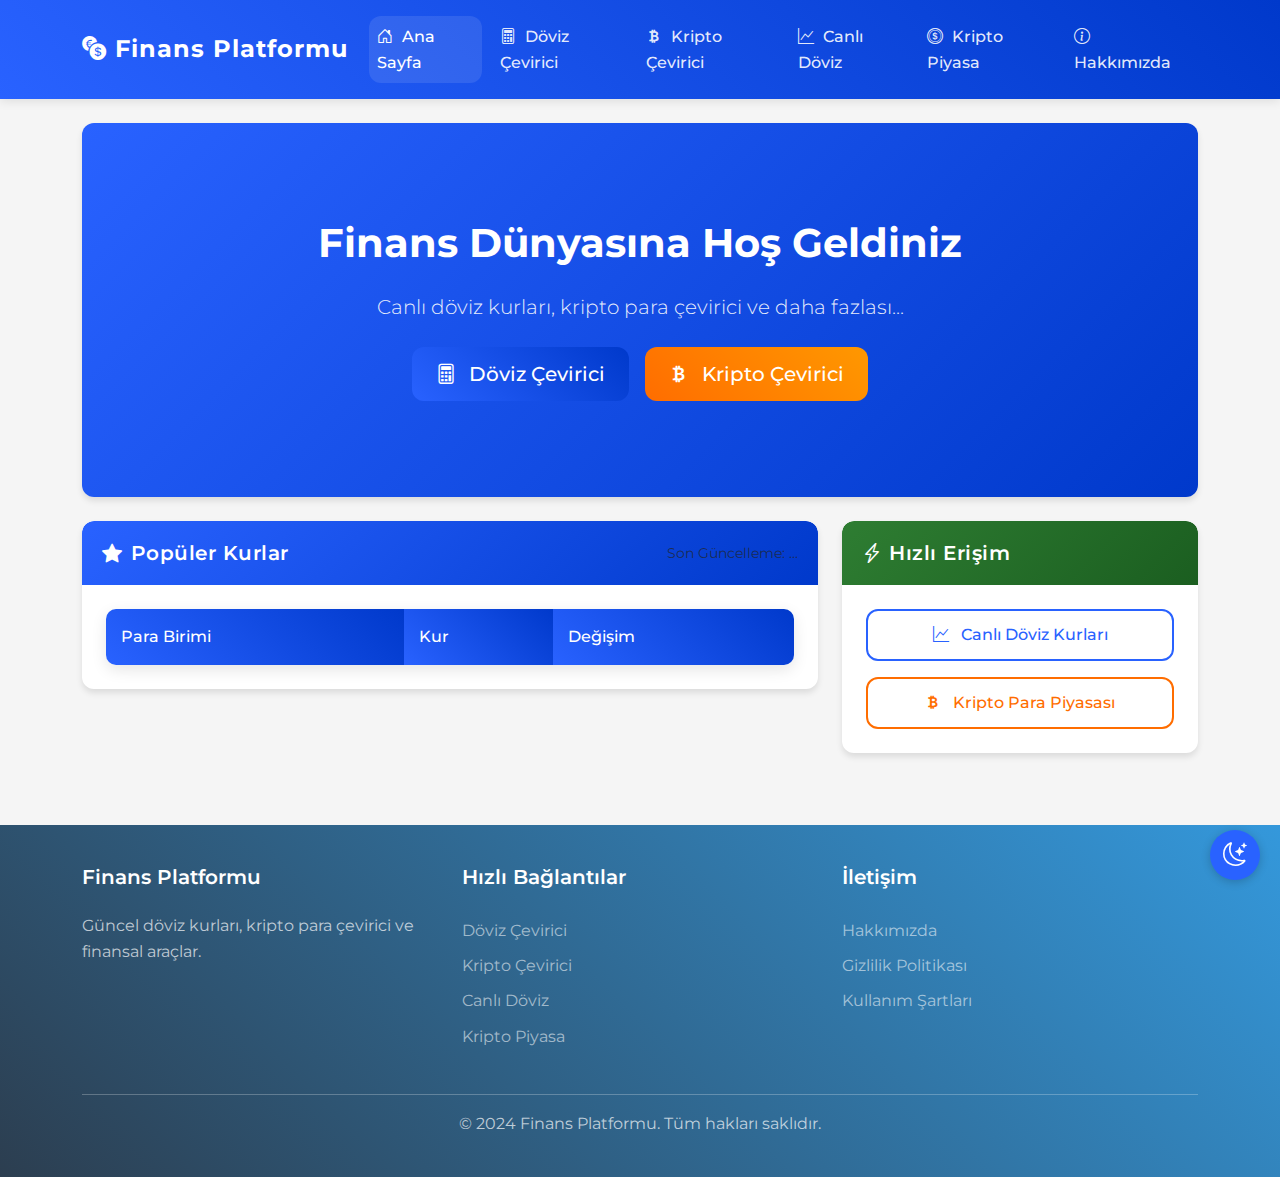
==== index.html @ dc2d89af "Backup: Current stable version before new features" ====
<!DOCTYPE html>
<html lang="tr">
<head>
    <meta charset="UTF-8">
    <meta name="viewport" content="width=device-width, initial-scale=1.0">
    <meta name="description" content="Finans Platformu - Canlı döviz kurları, kripto para çevirici, döviz çevirici ve güncel finans bilgileri">
    <meta name="keywords" content="döviz kurları, kripto para, döviz çevirici, kripto çevirici, canlı kur, finans">
    <meta name="author" content="Finans Platformu">
    <meta name="robots" content="index, follow">
    <meta property="og:title" content="Finans Platformu - Döviz ve Kripto Para Platformu">
    <meta property="og:description" content="Canlı döviz kurları, kripto para çevirici, döviz çevirici ve güncel finans bilgileri">
    <meta property="og:image" content="money.jpg">
    <meta property="og:url" content="https://harikafinans.com">
    <title>Finans Platformu - Döviz ve Kripto Para Platformu</title>
    <link href="https://fonts.googleapis.com/css2?family=Montserrat:wght@300;400;500;600;700&display=swap" rel="stylesheet">
    <link href="https://cdn.jsdelivr.net/npm/bootstrap@5.3.0/dist/css/bootstrap.min.css" rel="stylesheet">
    <link rel="stylesheet" href="https://cdn.jsdelivr.net/npm/bootstrap-icons@1.7.2/font/bootstrap-icons.css">
    <link rel="stylesheet" href="style.css">
    <link rel="icon" type="image/x-icon" href="favicon.ico">
</head>
<body>
    <!-- Navbar -->
    <nav class="navbar navbar-expand-lg navbar-dark">
        <div class="container">
            <a class="navbar-brand" href="index.html">
                <i class="bi bi-currency-exchange"></i> Finans Platformu
            </a>
            <button class="navbar-toggler" type="button" data-bs-toggle="collapse" data-bs-target="#navbarNav">
                <span class="navbar-toggler-icon"></span>
            </button>
            <div class="collapse navbar-collapse" id="navbarNav">
                <ul class="navbar-nav ms-auto">
                    <li class="nav-item">
                        <a class="nav-link active" href="index.html">
                            <i class="bi bi-house-door"></i> Ana Sayfa
                        </a>
                    </li>
                    <li class="nav-item">
                        <a class="nav-link" href="pages/doviz-cevirici.html">
                            <i class="bi bi-calculator"></i> Döviz Çevirici
                        </a>
                    </li>
                    <li class="nav-item">
                        <a class="nav-link" href="pages/kripto-cevirici.html">
                            <i class="bi bi-currency-bitcoin"></i> Kripto Çevirici
                        </a>
                    </li>
                    <li class="nav-item">
                        <a class="nav-link" href="pages/canli-doviz.html">
                            <i class="bi bi-graph-up"></i> Canlı Döviz
                        </a>
                    </li>
                    <li class="nav-item">
                        <a class="nav-link" href="pages/kripto-piyasa.html">
                            <i class="bi bi-coin"></i> Kripto Piyasa
                        </a>
                    </li>
                    <li class="nav-item">
                        <a class="nav-link" href="pages/hakkimizda.html">
                            <i class="bi bi-info-circle"></i> Hakkımızda
                        </a>
                    </li>
                </ul>
            </div>
        </div>
    </nav>

    <!-- Ana İçerik -->
    <div class="container mt-4">
        <!-- Hoşgeldiniz Kartı -->
        <div class="welcome-card card mb-4">
            <div class="card-body text-center py-5">
                <h1 class="display-4 mb-4">Finans Dünyasına Hoş Geldiniz</h1>
                <p class="lead mb-4">Canlı döviz kurları, kripto para çevirici ve daha fazlası...</p>
                <div class="d-flex justify-content-center gap-3">
                    <a href="pages/doviz-cevirici.html" class="btn btn-primary btn-lg">
                        <i class="bi bi-calculator"></i> Döviz Çevirici
                    </a>
                    <a href="pages/kripto-cevirici.html" class="btn btn-warning btn-lg">
                        <i class="bi bi-currency-bitcoin"></i> Kripto Çevirici
                    </a>
                </div>
            </div>
        </div>

        <div class="row">
            <!-- Popüler Kurlar -->
            <div class="col-lg-8">
                <div class="card mb-4">
                    <div class="card-header d-flex justify-content-between align-items-center">
                        <h5 class="mb-0"><i class="bi bi-star-fill me-2"></i>Popüler Kurlar</h5>
                        <small id="lastUpdate" class="text-muted">Son Güncelleme: ...</small>
                    </div>
                    <div class="card-body">
                        <div class="table-responsive">
                            <table class="table table-hover">
                                <thead>
                                    <tr>
                                        <th>Para Birimi</th>
                                        <th>Kur</th>
                                        <th>Değişim</th>
                                    </tr>
                                </thead>
                                <tbody id="popularRatesTable">
                                    <!-- Burası JavaScript ile doldurulacak -->
                                </tbody>
                            </table>
                        </div>
                    </div>
                </div>
            </div>

            <!-- Hızlı Erişim -->
            <div class="col-lg-4">
                <div class="quick-access">
                    <div class="card mb-4">
                        <div class="card-header bg-success text-white">
                            <h5 class="card-title mb-0">
                                <i class="bi bi-lightning-charge"></i> Hızlı Erişim
                            </h5>
                        </div>
                        <div class="card-body">
                            <div class="d-grid gap-3">
                                <a href="pages/canli-doviz.html" class="btn btn-outline-primary">
                                    <i class="bi bi-graph-up"></i> Canlı Döviz Kurları
                                </a>
                                <a href="pages/kripto-piyasa.html" class="btn btn-outline-warning">
                                    <i class="bi bi-currency-bitcoin"></i> Kripto Para Piyasası
                                </a>
                            </div>
                        </div>
                    </div>
                </div>
            </div>
        </div>
    </div>

    <!-- Footer -->
    <footer class="mt-5">
        <div class="container">
            <div class="row">
                <div class="col-md-4">
                    <h5>Finans Platformu</h5>
                    <p>Güncel döviz kurları, kripto para çevirici ve finansal araçlar.</p>
                </div>
                <div class="col-md-4">
                    <h5>Hızlı Bağlantılar</h5>
                    <ul class="list-unstyled">
                        <li><a href="pages/doviz-cevirici.html">Döviz Çevirici</a></li>
                        <li><a href="pages/kripto-cevirici.html">Kripto Çevirici</a></li>
                        <li><a href="pages/canli-doviz.html">Canlı Döviz</a></li>
                        <li><a href="pages/kripto-piyasa.html">Kripto Piyasa</a></li>
                    </ul>
                </div>
                <div class="col-md-4">
                    <h5>İletişim</h5>
                    <ul class="list-unstyled">
                        <li><a href="pages/hakkimizda.html">Hakkımızda</a></li>
                        <li><a href="#">Gizlilik Politikası</a></li>
                        <li><a href="#">Kullanım Şartları</a></li>
                    </ul>
                </div>
            </div>
            <hr class="mt-4">
            <div class="text-center">
                <p class="mb-0">&copy; 2024 Finans Platformu. Tüm hakları saklıdır.</p>
            </div>
        </div>
    </footer>

    <!-- Tema Değiştirme Butonu -->
    <button class="theme-toggle" id="themeToggle">
        <i class="bi bi-moon-stars"></i>
    </button>

    <script src="https://cdn.jsdelivr.net/npm/bootstrap@5.3.0/dist/js/bootstrap.bundle.min.js"></script>
    <script src="script.js"></script>
</body>
</html>
---- style.css ----
/* Genel Stiller */
:root {
    /* Light Theme Variables */
    --primary-color: #2962ff;
    --secondary-color: #0039cb;
    --success-color: #2e7d32;
    --warning-color: #ff6d00;
    --danger-color: #d32f2f;
    --background-color: #f5f5f5;
    --card-background: #ffffff;
    --text-primary: #212121;
    --text-secondary: #757575;
    --border-color: #eee;
    --border-radius: 12px;
    --box-shadow: 0 4px 6px rgba(0, 0, 0, 0.1);
    --transition: all 0.3s ease;
}

/* Dark Theme Variables */
[data-theme="dark"] {
    --primary-color: #64b5f6;
    --secondary-color: #42a5f5;
    --success-color: #81c784;
    --warning-color: #ffb74d;
    --danger-color: #e57373;
    --background-color: #121212;
    --card-background: #1e1e1e;
    --text-primary: #ffffff;
    --text-secondary: #b0b0b0;
    --border-color: #333;
    --box-shadow: 0 4px 6px rgba(0, 0, 0, 0.3);
}

/* Dark Theme Specific Styles */
[data-theme="dark"] body {
    background: var(--background-color);
    color: var(--text-primary);
}

[data-theme="dark"] .card {
    background: var(--card-background);
    border: 1px solid var(--border-color);
}

[data-theme="dark"] .card-header {
    background: linear-gradient(135deg, var(--primary-color), var(--secondary-color));
    color: white;
    border-bottom: none;
}

[data-theme="dark"] .table {
    color: var(--text-primary);
}

[data-theme="dark"] .table th {
    background: linear-gradient(45deg, var(--primary-color), var(--secondary-color));
    color: white;
    border: none;
    padding: 15px;
    font-weight: 500;
}

[data-theme="dark"] .table td {
    border-color: var(--border-color);
    color: var(--text-primary);
    background: var(--card-background);
}

[data-theme="dark"] .table tbody tr:hover {
    background-color: rgba(255, 255, 255, 0.05);
}

[data-theme="dark"] .table tbody tr:hover td {
    background-color: rgba(255, 255, 255, 0.05);
}

[data-theme="dark"] .table .text-success {
    color: #81c784 !important;
}

[data-theme="dark"] .table .text-danger {
    color: #e57373 !important;
}

[data-theme="dark"] .table .text-muted {
    color: var(--text-secondary) !important;
}

[data-theme="dark"] .table small {
    color: var(--text-secondary);
}

[data-theme="dark"] .table strong {
    color: var(--text-primary);
}

[data-theme="dark"] .table img {
    filter: brightness(1.2);
}

[data-theme="dark"] .form-control {
    background-color: var(--card-background);
    border-color: var(--border-color);
    color: var(--text-primary);
}

[data-theme="dark"] .form-control:focus {
    background-color: var(--card-background);
    border-color: var(--primary-color);
    color: var(--text-primary);
}

[data-theme="dark"] .form-select {
    background-color: var(--card-background);
    border-color: var(--border-color);
    color: var(--text-primary);
}

[data-theme="dark"] .form-select:focus {
    background-color: var(--card-background);
    border-color: var(--primary-color);
    color: var(--text-primary);
}

[data-theme="dark"] .form-floating > label {
    color: var(--text-secondary);
}

[data-theme="dark"] .alert {
    background: var(--card-background);
    border: 1px solid var(--border-color);
}

[data-theme="dark"] .alert-success {
    background: linear-gradient(45deg, #1b5e20, #2e7d32);
    color: white;
}

[data-theme="dark"] .alert-warning {
    background: linear-gradient(45deg, #e65100, #ff6d00);
    color: white;
}

[data-theme="dark"] .alert-danger {
    background: linear-gradient(45deg, #b71c1c, #d32f2f);
    color: white;
}

[data-theme="dark"] .tradingview-widget-container {
    background: var(--card-background);
}

[data-theme="dark"] .list-group-item {
    background: var(--card-background);
    border-color: var(--border-color);
    color: var(--text-primary);
}

[data-theme="dark"] .dropdown-menu {
    background: var(--card-background);
    border-color: var(--border-color);
}

[data-theme="dark"] .dropdown-item {
    color: var(--text-primary);
}

[data-theme="dark"] .dropdown-item:hover {
    background: rgba(255, 255, 255, 0.1);
    color: var(--text-primary);
}

[data-theme="dark"] .modal-content {
    background: var(--card-background);
    border-color: var(--border-color);
    color: var(--text-primary);
}

[data-theme="dark"] .modal-header {
    border-bottom-color: var(--border-color);
}

[data-theme="dark"] .modal-footer {
    border-top-color: var(--border-color);
}

[data-theme="dark"] .text-muted {
    color: var(--text-secondary) !important;
}

[data-theme="dark"] .small {
    color: var(--text-secondary);
}

[data-theme="dark"] .lead {
    color: var(--text-primary);
}

[data-theme="dark"] .display-4 {
    color: var(--text-primary);
}

[data-theme="dark"] .welcome-card {
    background: linear-gradient(135deg, var(--card-background), var(--background-color));
}

[data-theme="dark"] .quick-access .card {
    background: linear-gradient(135deg, var(--card-background), var(--background-color));
}

[data-theme="dark"] .market-summary .card {
    background: linear-gradient(135deg, var(--card-background), var(--background-color));
}

[data-theme="dark"] .summary-item {
    background: rgba(255, 255, 255, 0.05);
}

[data-theme="dark"] .summary-item:hover {
    background: rgba(255, 255, 255, 0.1);
}

[data-theme="dark"] .summary-content h6 {
    color: var(--text-secondary);
}

[data-theme="dark"] .summary-content p {
    color: var(--text-primary);
}

[data-theme="dark"] .theme-toggle {
    background: var(--primary-color);
    color: white;
    box-shadow: 0 2px 10px rgba(0,0,0,0.3);
}

[data-theme="dark"] .theme-toggle:hover {
    background: var(--secondary-color);
    box-shadow: 0 4px 15px rgba(0,0,0,0.4);
}

/* Theme Toggle Button */
.theme-toggle {
    position: fixed;
    bottom: 20px;
    right: 20px;
    width: 50px;
    height: 50px;
    border-radius: 50%;
    background: var(--primary-color);
    color: white;
    border: none;
    cursor: pointer;
    display: flex;
    align-items: center;
    justify-content: center;
    box-shadow: 0 2px 10px rgba(0,0,0,0.2);
    z-index: 1000;
    transition: all 0.3s ease;
}

.theme-toggle:hover {
    transform: scale(1.1);
    box-shadow: 0 4px 15px rgba(0,0,0,0.3);
}

.theme-toggle i {
    font-size: 1.5rem;
}

body {
    font-family: 'Montserrat', sans-serif;
    background: var(--background-color);
    color: var(--text-primary);
    line-height: 1.6;
    min-height: 100vh;
    display: flex;
    flex-direction: column;
}

/* Navbar Stilleri */
.navbar {
    background: linear-gradient(45deg, var(--primary-color), var(--secondary-color));
    padding: 1rem 0;
    box-shadow: 0 2px 10px rgba(0,0,0,0.1);
    font-family: 'Montserrat', sans-serif;
}

.navbar-brand {
    font-size: 1.5rem;
    font-weight: 700;
    color: white !important;
    letter-spacing: 1px;
    font-family: 'Montserrat', sans-serif;
}

.nav-link {
    color: rgba(255, 255, 255, 0.9) !important;
    font-weight: 500;
    padding: 8px 15px;
    margin: 0 5px;
    position: relative;
    transition: var(--transition);
    font-family: 'Montserrat', sans-serif;
}

.nav-link::after {
    content: '';
    position: absolute;
    bottom: 0;
    left: 50%;
    width: 0;
    height: 2px;
    background: white;
    transition: all 0.3s ease;
    transform: translateX(-50%);
}

.nav-link:hover::after {
    width: 100%;
}

.nav-link.active {
    color: white !important;
    background: rgba(255, 255, 255, 0.1);
    border-radius: var(--border-radius);
}

.nav-link i {
    margin-right: 5px;
}

/* Kart Stilleri */
.card {
    background: var(--card-background);
    border: none;
    border-radius: var(--border-radius);
    box-shadow: var(--box-shadow);
    transition: all 0.3s ease;
    margin-bottom: 2rem;
    animation: fadeIn 0.5s ease-out;
    font-family: 'Montserrat', sans-serif;
    overflow: hidden;
}

.card:hover {
    transform: translateY(-5px);
    box-shadow: 0 8px 15px rgba(0,0,0,0.1);
}

.card-header {
    background: linear-gradient(135deg, var(--primary-color), var(--secondary-color));
    color: white;
    border-radius: var(--border-radius) var(--border-radius) 0 0 !important;
    padding: 1.25rem;
    border-bottom: none;
    font-family: 'Montserrat', sans-serif;
}

.card-header h5 {
    font-weight: 600;
    letter-spacing: 0.5px;
    font-family: 'Montserrat', sans-serif;
}

.card-header.bg-success {
    background: linear-gradient(135deg, #2e7d32, #1b5e20) !important;
}

.card-header.bg-info {
    background: linear-gradient(135deg, #0288d1, #01579b) !important;
}

.card-body {
    padding: 1.5rem;
}

/* Tablo Stilleri */
.table {
    margin-bottom: 0;
    animation: slideIn 0.5s ease-out;
    font-family: 'Montserrat', sans-serif;
}

.table-responsive {
    max-height: 600px;
    overflow-y: auto;
    border-radius: 10px;
    box-shadow: 0 5px 15px rgba(0,0,0,0.1);
}

.table-responsive::-webkit-scrollbar {
    width: 8px;
}

.table-responsive::-webkit-scrollbar-track {
    background: var(--background-color);
    border-radius: 4px;
}

.table-responsive::-webkit-scrollbar-thumb {
    background: var(--primary-color);
    border-radius: 4px;
}

.table-responsive::-webkit-scrollbar-thumb:hover {
    background: var(--secondary-color);
}

.table th {
    position: sticky;
    top: 0;
    z-index: 1;
    background: linear-gradient(45deg, var(--primary-color), var(--secondary-color));
    color: white;
    border: none;
    padding: 15px;
    font-weight: 500;
    font-family: 'Montserrat', sans-serif;
}

.table td {
    padding: 1rem;
    vertical-align: middle;
}

.table tbody tr:hover {
    background-color: rgba(0,0,0,0.02);
}

/* Form Stilleri */
.form-control {
    border-radius: var(--border-radius);
    padding: 0.75rem 1rem;
    border: 2px solid #eee;
    transition: all 0.3s ease;
    font-family: 'Montserrat', sans-serif;
}

.form-control:focus {
    border-color: var(--primary-color);
    box-shadow: 0 0 0 0.2rem rgba(var(--primary-rgb), 0.25);
    transform: translateY(-2px);
}

.form-label {
    font-weight: 500;
    color: var(--text-secondary);
    margin-bottom: 0.5rem;
    font-family: 'Montserrat', sans-serif;
}

/* Buton Stilleri */
.btn {
    padding: 0.75rem 1.5rem;
    border-radius: var(--border-radius);
    font-weight: 500;
    transition: all 0.3s ease;
    position: relative;
    overflow: hidden;
    font-family: 'Montserrat', sans-serif;
}

.btn:hover {
    transform: translateY(-2px);
    box-shadow: 0 5px 15px rgba(0,0,0,0.2);
}

.btn-primary {
    background: linear-gradient(45deg, var(--primary-color), var(--secondary-color));
    border: none;
}

.btn-warning {
    background: linear-gradient(45deg, var(--warning-color), #ff9800);
    border: none;
    color: white;
}

.btn-outline-primary {
    border: 2px solid var(--primary-color);
    color: var(--primary-color);
}

.btn-outline-warning {
    border: 2px solid var(--warning-color);
    color: var(--warning-color);
}

/* Grafik Stilleri */
canvas {
    border-radius: var(--border-radius);
    background: white;
    padding: 1rem;
    margin-top: 1rem;
}

/* Footer Stilleri */
footer {
    background: linear-gradient(45deg, #2c3e50, #3498db);
    color: white;
    padding: 40px 0;
    margin-top: auto;
    font-family: 'Montserrat', sans-serif;
}

footer h5 {
    color: white;
    font-weight: 600;
    margin-bottom: 1.5rem;
    font-family: 'Montserrat', sans-serif;
}

footer p {
    color: rgba(255, 255, 255, 0.7);
    font-family: 'Montserrat', sans-serif;
}

footer a {
    color: rgba(255,255,255,0.8);
    transition: all 0.3s ease;
    display: block;
    padding: 0.3rem 0;
    opacity: 0.7;
    font-family: 'Montserrat', sans-serif;
    text-decoration: none;
}

footer a:hover {
    color: white;
    opacity: 1;
    transform: translateX(5px);
}

/* Duyarlı Tasarım */
@media (max-width: 768px) {
    .navbar-brand {
        font-size: 1.2rem;
    }
    
    .card {
        margin-bottom: 20px;
    }
    
    .table td, .table th {
        padding: 0.75rem;
    }
    
    footer {
        text-align: center;
    }
    
    footer .text-md-end {
        text-align: center !important;
        margin-top: 2rem;
    }
    
    .table-responsive {
        border-radius: 10px;
        box-shadow: 0 5px 15px rgba(0,0,0,0.1);
    }
}

/* Animasyonlar */
@keyframes fadeIn {
    from {
        opacity: 0;
        transform: translateY(20px);
    }
    to {
        opacity: 1;
        transform: translateY(0);
    }
}

@keyframes slideIn {
    from {
        opacity: 0;
        transform: translateX(-20px);
    }
    to {
        opacity: 1;
        transform: translateX(0);
    }
}

@keyframes pulse {
    0% { transform: scale(1); }
    50% { transform: scale(1.05); }
    100% { transform: scale(1); }
}

/* Özel Sınıflar */
.text-success {
    color: var(--success-color) !important;
}

.text-danger {
    color: var(--danger-color) !important;
}

.bg-success {
    background-color: var(--success-color) !important;
}

.last-update {
    font-size: 0.9rem;
    color: rgba(255, 255, 255, 0.7);
}

/* Alert Stilleri */
.alert {
    animation: slideIn 0.3s ease-out;
    border-radius: 10px;
    border: none;
    padding: 1rem 1.5rem;
    margin-bottom: 1.5rem;
    box-shadow: 0 5px 15px rgba(0,0,0,0.1);
}

.alert-success {
    background: linear-gradient(45deg, #28a745, #20c997);
    color: white;
    border: none;
}

.alert-warning {
    background: linear-gradient(45deg, #ffc107, #ffb007);
    color: white;
    border: none;
}

.alert-danger {
    background: linear-gradient(45deg, #dc3545, #c82333);
    color: white;
    border: none;
}

/* Özel scrollbar */
::-webkit-scrollbar {
    width: 8px;
}

::-webkit-scrollbar-track {
    background: #f1f1f1;
    border-radius: 4px;
}

::-webkit-scrollbar-thumb {
    background: var(--primary-color);
    border-radius: 4px;
}

::-webkit-scrollbar-thumb:hover {
    background: var(--secondary-color);
}

/* TradingView Chart Styles */
.tradingview-widget-container {
    position: relative;
    width: 100%;
    height: 500px;
    background: #fff;
    border-radius: 15px;
    overflow: hidden;
    box-shadow: 0 10px 30px rgba(0,0,0,0.1);
    transition: all 0.3s ease;
}

.tradingview-widget-container iframe {
    width: 100%;
    height: 100%;
    border: none;
}

.tradingview-widget-container:hover {
    transform: translateY(-5px);
    box-shadow: 0 15px 40px rgba(0,0,0,0.15);
}

/* Responsive Chart */
@media (max-width: 768px) {
    .tradingview-widget-container {
        height: 400px;
    }
}

@media (max-width: 576px) {
    .tradingview-widget-container {
        height: 300px;
    }
}

/* Loading Animation */
.loading {
    position: relative;
    overflow: hidden;
}

.loading::after {
    content: '';
    position: absolute;
    top: 0;
    left: 0;
    width: 100%;
    height: 100%;
    background: linear-gradient(90deg, transparent, rgba(255,255,255,0.2), transparent);
    animation: loading 1.5s infinite;
}

@keyframes loading {
    0% { transform: translateX(-100%); }
    100% { transform: translateX(100%); }
}

/* Responsive Chart */
@media (max-width: 768px) {
    .tradingview-widget-container {
        height: 400px;
    }
}

@media (max-width: 576px) {
    .tradingview-widget-container {
        height: 300px;
    }
}

/* Market Summary Styles */
.market-summary {
    display: flex;
    flex-direction: column;
    gap: 1rem;
    font-family: 'Montserrat', sans-serif;
}

.summary-item {
    display: flex;
    align-items: center;
    padding: 1rem;
    background: rgba(0,0,0,0.02);
    border-radius: 10px;
    transition: all 0.3s ease;
}

.summary-item:hover {
    background: rgba(0,0,0,0.05);
    transform: translateX(5px);
}

.summary-item i {
    font-size: 1.5rem;
    margin-right: 1rem;
}

.summary-content h6 {
    margin: 0;
    font-size: 0.9rem;
    color: #666;
    font-family: 'Montserrat', sans-serif;
}

.summary-content p {
    font-size: 1.1rem;
    font-weight: 600;
    font-family: 'Montserrat', sans-serif;
}

/* Quick Converter Styles */
.form-floating {
    margin-bottom: 1rem;
}

.form-floating > .form-control,
.form-floating > .form-select {
    height: calc(3.5rem + 2px);
    line-height: 1.25;
}

.form-floating > label {
    position: absolute;
    top: 0;
    left: 0;
    height: 100%;
    padding: 1rem 0.75rem;
    overflow: hidden;
    text-align: start;
    text-overflow: ellipsis;
    white-space: nowrap;
    pointer-events: none;
    border: 1px solid transparent;
    transform-origin: 0 0;
    transition: opacity .1s ease-in-out,transform .1s ease-in-out;
    font-family: 'Montserrat', sans-serif;
}

.form-floating > .form-control:focus ~ label,
.form-floating > .form-control:not(:placeholder-shown) ~ label,
.form-floating > .form-select ~ label {
    transform: scale(.85) translateY(-0.5rem) translateX(0.15rem);
}

/* Table Improvements */
.table .currency-icon {
    width: 24px;
    height: 24px;
    margin-right: 8px;
}

/* Button Improvements */
.btn i {
    margin-right: 0.5rem;
}

/* Welcome Card */
.welcome-card {
    background: linear-gradient(135deg, var(--primary-color), var(--secondary-color));
    color: white;
    text-align: center;
    padding: 3rem 2rem;
}

.welcome-card h1 {
    font-weight: 700;
    margin-bottom: 1.5rem;
    font-size: 2.5rem;
}

.welcome-card .lead {
    font-size: 1.25rem;
    margin-bottom: 2rem;
    opacity: 0.9;
}

/* Responsive Tasarım */
@media (max-width: 768px) {
    .welcome-card {
        padding: 2rem 1rem;
    }
    
    .welcome-card h1 {
        font-size: 2rem;
    }
    
    .welcome-card .lead {
        font-size: 1.1rem;
    }
    
    .btn-lg {
        padding: 0.5rem 1rem;
        font-size: 1rem;
    }
    
    .table-responsive {
        max-height: 400px;
    }
}
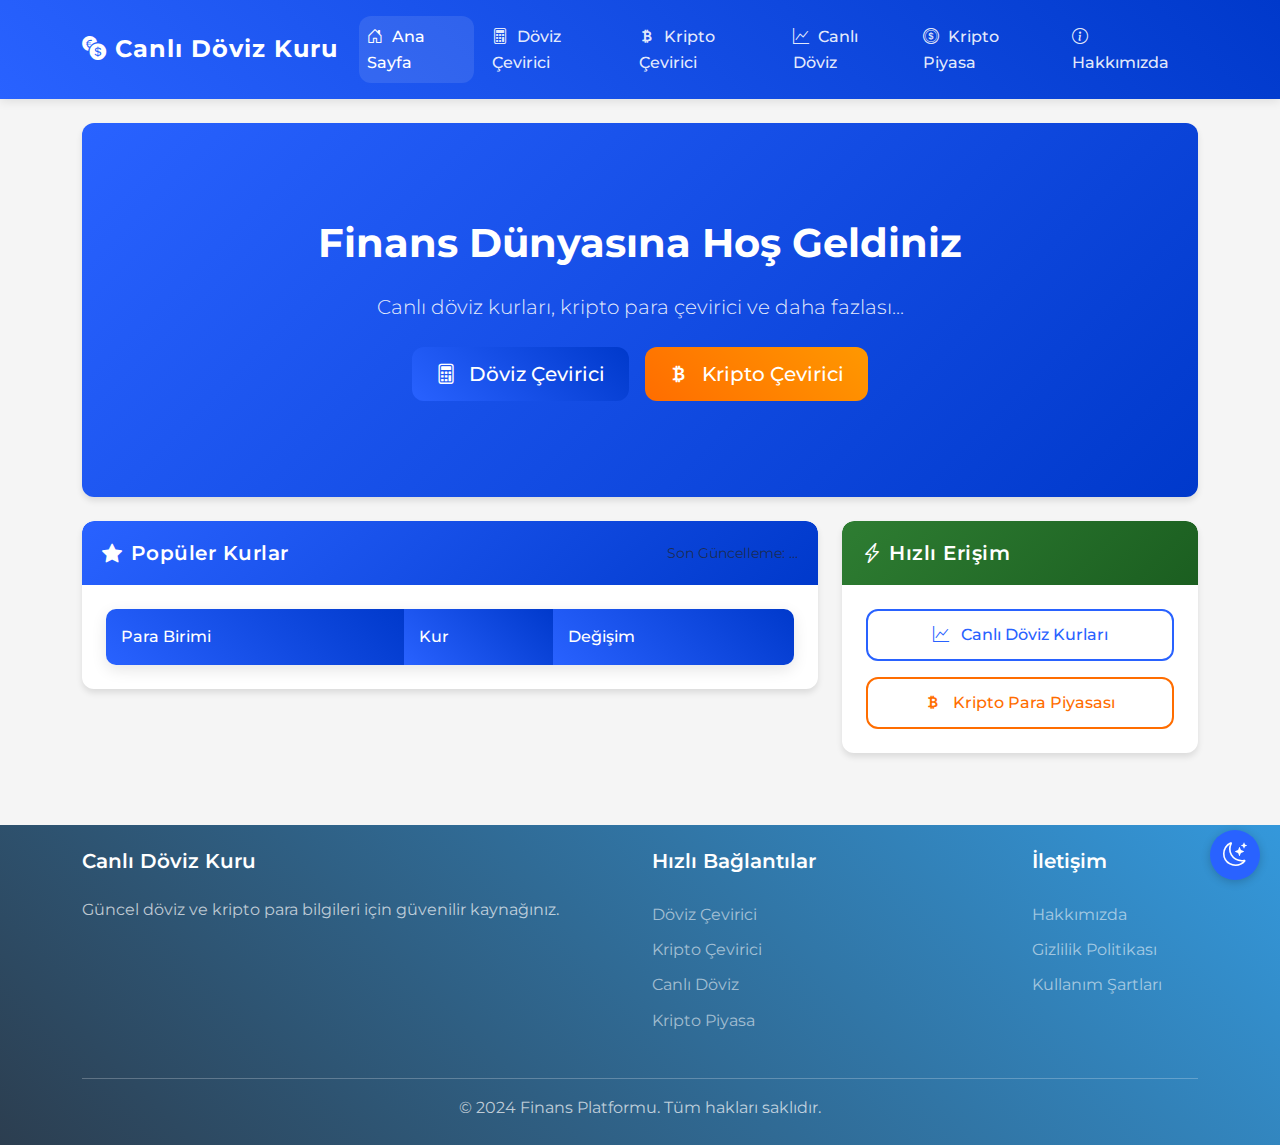
==== commit 147bb573: "Google AdSense meta tag eklendi" ====
--- a/index.html
+++ b/index.html
@@ -3,15 +3,16 @@
 <head>
     <meta charset="UTF-8">
     <meta name="viewport" content="width=device-width, initial-scale=1.0">
-    <meta name="description" content="Finans Platformu - Canlı döviz kurları, kripto para çevirici, döviz çevirici ve güncel finans bilgileri">
-    <meta name="keywords" content="döviz kurları, kripto para, döviz çevirici, kripto çevirici, canlı kur, finans">
+    <meta name="description" content="Canlı Döviz Kuru - Anlık döviz kurları, dolar kaç tl, euro kaç tl, güncel döviz çevirici ve kripto para bilgileri.">
+    <meta name="keywords" content="canlı döviz kuru, anlık döviz kuru, dolar kaç tl, euro kaç tl, bitcoin kaç tl, kripto para piyasa">
     <meta name="author" content="Finans Platformu">
     <meta name="robots" content="index, follow">
     <meta property="og:title" content="Finans Platformu - Döviz ve Kripto Para Platformu">
     <meta property="og:description" content="Canlı döviz kurları, kripto para çevirici, döviz çevirici ve güncel finans bilgileri">
     <meta property="og:image" content="money.jpg">
     <meta property="og:url" content="https://harikafinans.com">
-    <title>Finans Platformu - Döviz ve Kripto Para Platformu</title>
+    <meta name="google-adsense-account" content="ca-pub-8020765633962496">
+    <title>Canlı Döviz Kuru - Anlık Döviz ve Kripto Para Bilgileri</title>
     <link href="https://fonts.googleapis.com/css2?family=Montserrat:wght@300;400;500;600;700&display=swap" rel="stylesheet">
     <link href="https://cdn.jsdelivr.net/npm/bootstrap@5.3.0/dist/css/bootstrap.min.css" rel="stylesheet">
     <link rel="stylesheet" href="https://cdn.jsdelivr.net/npm/bootstrap-icons@1.7.2/font/bootstrap-icons.css">
@@ -20,10 +21,10 @@
 </head>
 <body>
     <!-- Navbar -->
-    <nav class="navbar navbar-expand-lg navbar-dark">
+    <nav class="navbar navbar-expand-lg navbar-dark bg-primary">
         <div class="container">
             <a class="navbar-brand" href="index.html">
-                <i class="bi bi-currency-exchange"></i> Finans Platformu
+                <i class="bi bi-currency-exchange me-2"></i>Canlı Döviz Kuru
             </a>
             <button class="navbar-toggler" type="button" data-bs-toggle="collapse" data-bs-target="#navbarNav">
                 <span class="navbar-toggler-icon"></span>
@@ -136,12 +137,12 @@
     </div>
 
     <!-- Footer -->
-    <footer class="mt-5">
+    <footer class="bg-dark text-light py-4 mt-5">
         <div class="container">
             <div class="row">
-                <div class="col-md-4">
-                    <h5>Finans Platformu</h5>
-                    <p>Güncel döviz kurları, kripto para çevirici ve finansal araçlar.</p>
+                <div class="col-md-6">
+                    <h5>Canlı Döviz Kuru</h5>
+                    <p>Güncel döviz ve kripto para bilgileri için güvenilir kaynağınız.</p>
                 </div>
                 <div class="col-md-4">
                     <h5>Hızlı Bağlantılar</h5>
@@ -152,7 +153,7 @@
                         <li><a href="pages/kripto-piyasa.html">Kripto Piyasa</a></li>
                     </ul>
                 </div>
-                <div class="col-md-4">
+                <div class="col-md-2">
                     <h5>İletişim</h5>
                     <ul class="list-unstyled">
                         <li><a href="pages/hakkimizda.html">Hakkımızda</a></li>
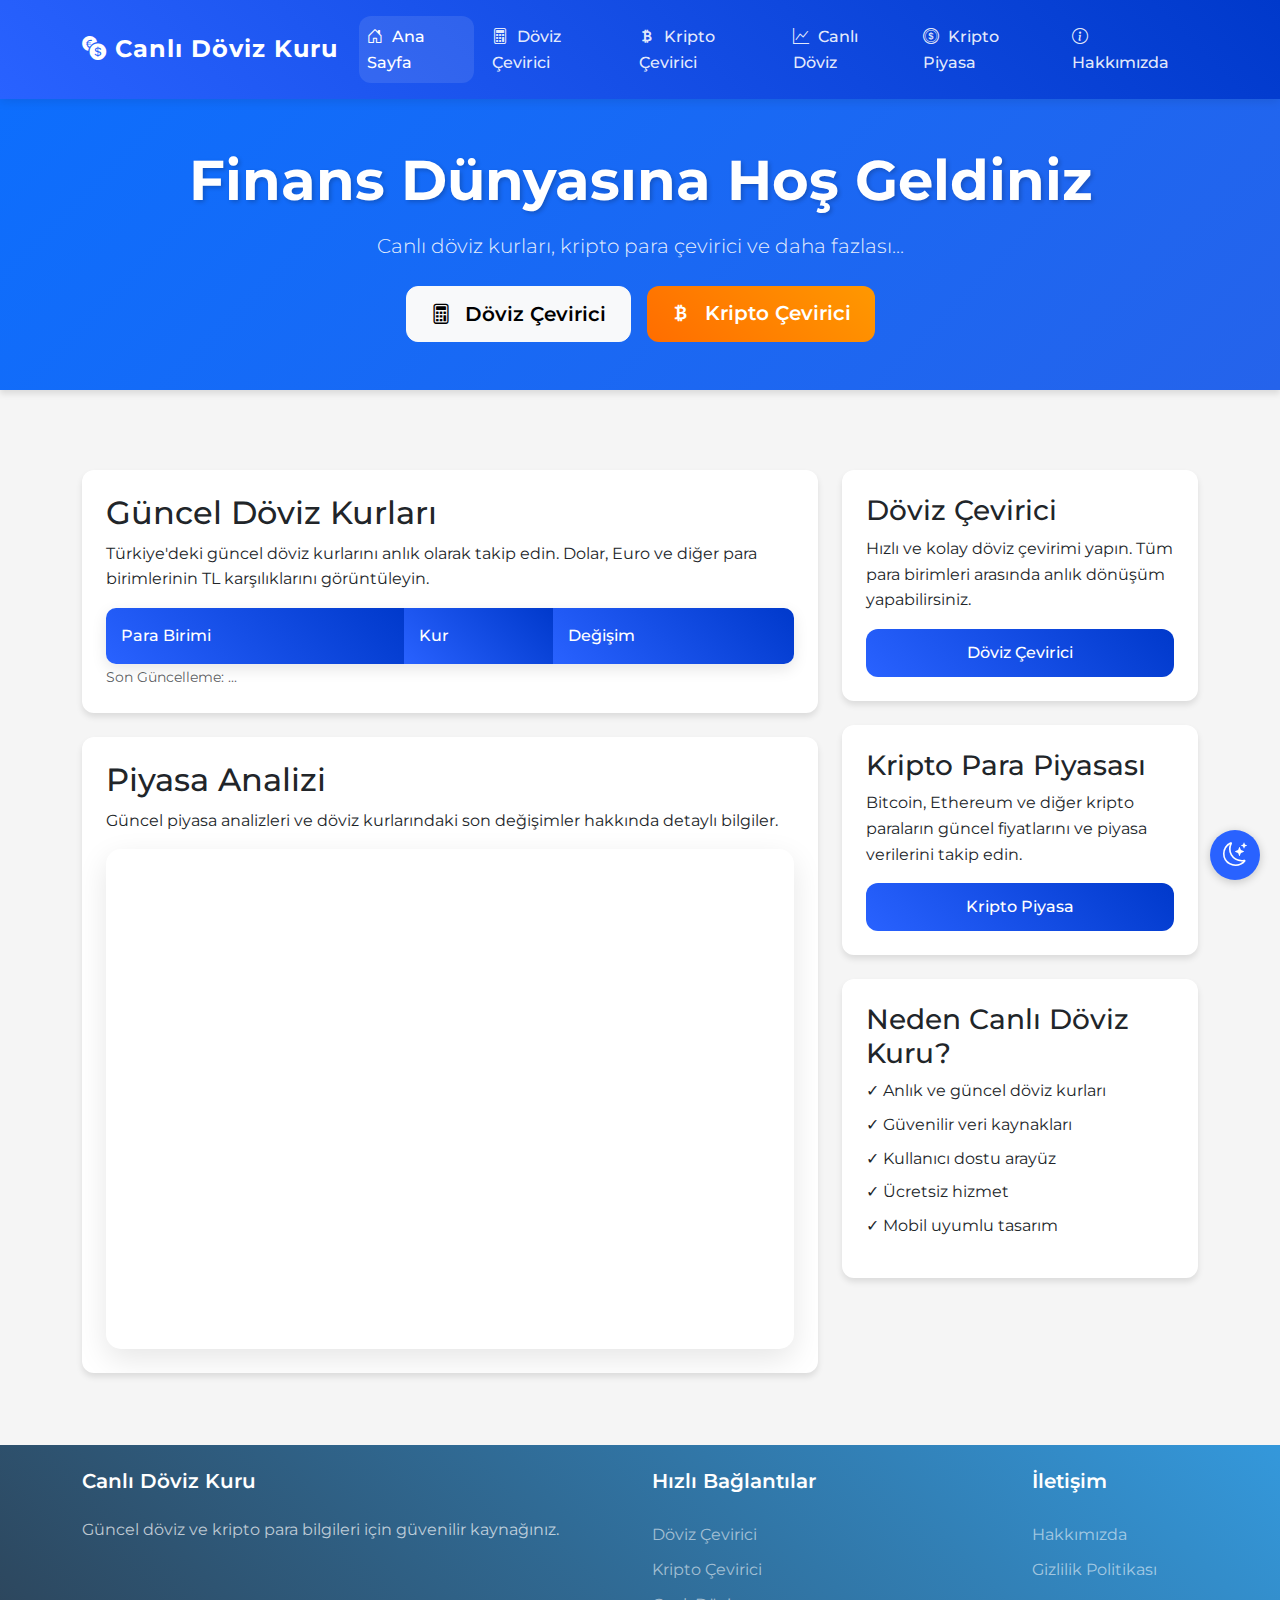
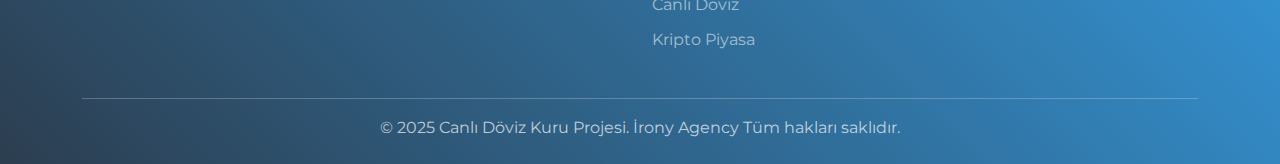
==== commit cb536f83: "feat: SEO ve AdSense iyileştirmeleri - Gizlilik Politikası sayfası eklendi, Footer düzenlendi, Favic" ====
--- a/index.html
+++ b/index.html
@@ -1,18 +1,44 @@
 <!DOCTYPE html>
 <html lang="tr">
 <head>
+    <!-- Google tag (gtag.js) -->
+    <script async src="https://www.googletagmanager.com/gtag/js?id=G-Z0C76HSPTJ"></script>
+    <script>
+        window.dataLayer = window.dataLayer || [];
+        function gtag(){dataLayer.push(arguments);}
+        gtag('js', new Date());
+
+        gtag('config', 'G-Z0C76HSPTJ');
+    </script>
     <meta charset="UTF-8">
     <meta name="viewport" content="width=device-width, initial-scale=1.0">
     <meta name="description" content="Canlı Döviz Kuru - Anlık döviz kurları, dolar kaç tl, euro kaç tl, güncel döviz çevirici ve kripto para bilgileri.">
     <meta name="keywords" content="canlı döviz kuru, anlık döviz kuru, dolar kaç tl, euro kaç tl, bitcoin kaç tl, kripto para piyasa">
     <meta name="author" content="Finans Platformu">
     <meta name="robots" content="index, follow">
-    <meta property="og:title" content="Finans Platformu - Döviz ve Kripto Para Platformu">
-    <meta property="og:description" content="Canlı döviz kurları, kripto para çevirici, döviz çevirici ve güncel finans bilgileri">
-    <meta property="og:image" content="money.jpg">
-    <meta property="og:url" content="https://harikafinans.com">
+    
+    <!-- Open Graph / Facebook -->
+    <meta property="og:type" content="website">
+    <meta property="og:url" content="https://candovizkuru.com/">
+    <meta property="og:title" content="Canlı Döviz Kuru - Anlık Döviz ve Kripto Para Bilgileri">
+    <meta property="og:description" content="Güncel döviz kurları, kripto para çevirici ve anlık finans bilgileri">
+    <meta property="og:image" content="https://candovizkuru.com/og-image.jpg">
+
+    <!-- Twitter -->
+    <meta property="twitter:card" content="summary_large_image">
+    <meta property="twitter:url" content="https://candovizkuru.com/">
+    <meta property="twitter:title" content="Canlı Döviz Kuru">
+    <meta property="twitter:description" content="Güncel döviz kurları, kripto para çevirici ve anlık finans bilgileri">
+    <meta property="twitter:image" content="https://candovizkuru.com/twitter-image.jpg">
+
+    <!-- Canonical URL -->
+    <link rel="canonical" href="https://candovizkuru.com/">
+    
     <meta name="google-adsense-account" content="ca-pub-8020765633962496">
+    <script async src="https://pagead2.googlesyndication.com/pagead/js/adsbygoogle.js?client=ca-pub-8020765633962496"
+     crossorigin="anonymous"></script>
     <title>Canlı Döviz Kuru - Anlık Döviz ve Kripto Para Bilgileri</title>
+    <link rel="icon" type="image/png" href="favicon.png">
     <link href="https://fonts.googleapis.com/css2?family=Montserrat:wght@300;400;500;600;700&display=swap" rel="stylesheet">
     <link href="https://cdn.jsdelivr.net/npm/bootstrap@5.3.0/dist/css/bootstrap.min.css" rel="stylesheet">
     <link rel="stylesheet" href="https://cdn.jsdelivr.net/npm/bootstrap-icons@1.7.2/font/bootstrap-icons.css">
@@ -66,33 +92,30 @@
         </div>
     </nav>
 
+    <!-- Hero Section -->
+    <div class="hero-section text-center py-5 bg-primary text-white">
+        <div class="container">
+            <h1 class="display-4 mb-3">Finans Dünyasına Hoş Geldiniz</h1>
+            <p class="lead mb-4">Canlı döviz kurları, kripto para çevirici ve daha fazlası...</p>
+            <div class="d-flex justify-content-center gap-3">
+                <a href="pages/doviz-cevirici.html" class="btn btn-light btn-lg">
+                    <i class="bi bi-calculator"></i> Döviz Çevirici
+                </a>
+                <a href="pages/kripto-cevirici.html" class="btn btn-warning btn-lg">
+                    <i class="bi bi-currency-bitcoin"></i> Kripto Çevirici
+                </a>
+            </div>
+        </div>
+    </div>
+
     <!-- Ana İçerik -->
-    <div class="container mt-4">
-        <!-- Hoşgeldiniz Kartı -->
-        <div class="welcome-card card mb-4">
-            <div class="card-body text-center py-5">
-                <h1 class="display-4 mb-4">Finans Dünyasına Hoş Geldiniz</h1>
-                <p class="lead mb-4">Canlı döviz kurları, kripto para çevirici ve daha fazlası...</p>
-                <div class="d-flex justify-content-center gap-3">
-                    <a href="pages/doviz-cevirici.html" class="btn btn-primary btn-lg">
-                        <i class="bi bi-calculator"></i> Döviz Çevirici
-                    </a>
-                    <a href="pages/kripto-cevirici.html" class="btn btn-warning btn-lg">
-                        <i class="bi bi-currency-bitcoin"></i> Kripto Çevirici
-                    </a>
-                </div>
-            </div>
-        </div>
-
+    <div class="container mt-5">
         <div class="row">
-            <!-- Popüler Kurlar -->
-            <div class="col-lg-8">
-                <div class="card mb-4">
-                    <div class="card-header d-flex justify-content-between align-items-center">
-                        <h5 class="mb-0"><i class="bi bi-star-fill me-2"></i>Popüler Kurlar</h5>
-                        <small id="lastUpdate" class="text-muted">Son Güncelleme: ...</small>
-                    </div>
-                    <div class="card-body">
+            <div class="col-md-8">
+                <div class="card mb-4">
+                    <div class="card-body">
+                        <h2 class="card-title">Güncel Döviz Kurları</h2>
+                        <p class="card-text">Türkiye'deki güncel döviz kurlarını anlık olarak takip edin. Dolar, Euro ve diğer para birimlerinin TL karşılıklarını görüntüleyin.</p>
                         <div class="table-responsive">
                             <table class="table table-hover">
                                 <thead>
@@ -107,29 +130,68 @@
                                 </tbody>
                             </table>
                         </div>
-                    </div>
-                </div>
-            </div>
-
-            <!-- Hızlı Erişim -->
-            <div class="col-lg-4">
-                <div class="quick-access">
-                    <div class="card mb-4">
-                        <div class="card-header bg-success text-white">
-                            <h5 class="card-title mb-0">
-                                <i class="bi bi-lightning-charge"></i> Hızlı Erişim
-                            </h5>
-                        </div>
-                        <div class="card-body">
-                            <div class="d-grid gap-3">
-                                <a href="pages/canli-doviz.html" class="btn btn-outline-primary">
-                                    <i class="bi bi-graph-up"></i> Canlı Döviz Kurları
-                                </a>
-                                <a href="pages/kripto-piyasa.html" class="btn btn-outline-warning">
-                                    <i class="bi bi-currency-bitcoin"></i> Kripto Para Piyasası
-                                </a>
-                            </div>
-                        </div>
+                        <small id="lastUpdate" class="text-muted">Son Güncelleme: ...</small>
+                    </div>
+                </div>
+
+                <div class="card mb-4">
+                    <div class="card-body">
+                        <h2 class="card-title">Piyasa Analizi</h2>
+                        <p class="card-text">Güncel piyasa analizleri ve döviz kurlarındaki son değişimler hakkında detaylı bilgiler.</p>
+                        <div class="tradingview-widget-container">
+                            <div id="tradingview_chart"></div>
+                            <script type="text/javascript" src="https://s3.tradingview.com/tv.js"></script>
+                            <script type="text/javascript">
+                                new TradingView.widget({
+                                    "width": "100%",
+                                    "height": 500,
+                                    "symbol": "FX:USDTRY",
+                                    "interval": "D",
+                                    "timezone": "Europe/Istanbul",
+                                    "theme": "light",
+                                    "style": "1",
+                                    "locale": "tr",
+                                    "toolbar_bg": "#f1f3f6",
+                                    "enable_publishing": false,
+                                    "allow_symbol_change": true,
+                                    "container_id": "tradingview_chart"
+                                });
+                            </script>
+                        </div>
+                    </div>
+                </div>
+            </div>
+            <div class="col-md-4">
+                <div class="card mb-4">
+                    <div class="card-body">
+                        <h3 class="card-title">Döviz Çevirici</h3>
+                        <p class="card-text">Hızlı ve kolay döviz çevirimi yapın. Tüm para birimleri arasında anlık dönüşüm yapabilirsiniz.</p>
+                        <div class="d-grid">
+                            <a href="pages/canli-doviz.html" class="btn btn-primary">Döviz Çevirici</a>
+                        </div>
+                    </div>
+                </div>
+
+                <div class="card mb-4">
+                    <div class="card-body">
+                        <h3 class="card-title">Kripto Para Piyasası</h3>
+                        <p class="card-text">Bitcoin, Ethereum ve diğer kripto paraların güncel fiyatlarını ve piyasa verilerini takip edin.</p>
+                        <div class="d-grid">
+                            <a href="pages/kripto-piyasa.html" class="btn btn-primary">Kripto Piyasa</a>
+                        </div>
+                    </div>
+                </div>
+
+                <div class="card">
+                    <div class="card-body">
+                        <h3 class="card-title">Neden Canlı Döviz Kuru?</h3>
+                        <ul class="list-unstyled">
+                            <li class="mb-2">✓ Anlık ve güncel döviz kurları</li>
+                            <li class="mb-2">✓ Güvenilir veri kaynakları</li>
+                            <li class="mb-2">✓ Kullanıcı dostu arayüz</li>
+                            <li class="mb-2">✓ Ücretsiz hizmet</li>
+                            <li class="mb-2">✓ Mobil uyumlu tasarım</li>
+                        </ul>
                     </div>
                 </div>
             </div>
@@ -157,14 +219,13 @@
                     <h5>İletişim</h5>
                     <ul class="list-unstyled">
                         <li><a href="pages/hakkimizda.html">Hakkımızda</a></li>
-                        <li><a href="#">Gizlilik Politikası</a></li>
-                        <li><a href="#">Kullanım Şartları</a></li>
+                        <li><a href="pages/gizlilik-politikasi.html">Gizlilik Politikası</a></li>
                     </ul>
                 </div>
             </div>
             <hr class="mt-4">
             <div class="text-center">
-                <p class="mb-0">&copy; 2024 Finans Platformu. Tüm hakları saklıdır.</p>
+                <p class="mb-0">&copy; 2025 Canlı Döviz Kuru Projesi. İrony Agency Tüm hakları saklıdır.</p>
             </div>
         </div>
     </footer>
--- a/style.css
+++ b/style.css
@@ -854,4 +854,33 @@
     .table-responsive {
         max-height: 400px;
     }
+}
+
+.hero-section {
+    background: linear-gradient(135deg, var(--bs-primary) 0%, #2563eb 100%);
+    padding: 4rem 0;
+    margin-bottom: 2rem;
+    box-shadow: 0 4px 6px rgba(0, 0, 0, 0.1);
+}
+
+.hero-section h1 {
+    font-weight: 700;
+    margin-bottom: 1.5rem;
+    text-shadow: 2px 2px 4px rgba(0, 0, 0, 0.2);
+}
+
+.hero-section .lead {
+    font-size: 1.25rem;
+    margin-bottom: 2rem;
+    opacity: 0.9;
+}
+
+.hero-section .btn {
+    padding: 0.75rem 1.5rem;
+    font-weight: 600;
+    transition: transform 0.2s;
+}
+
+.hero-section .btn:hover {
+    transform: translateY(-2px);
 } 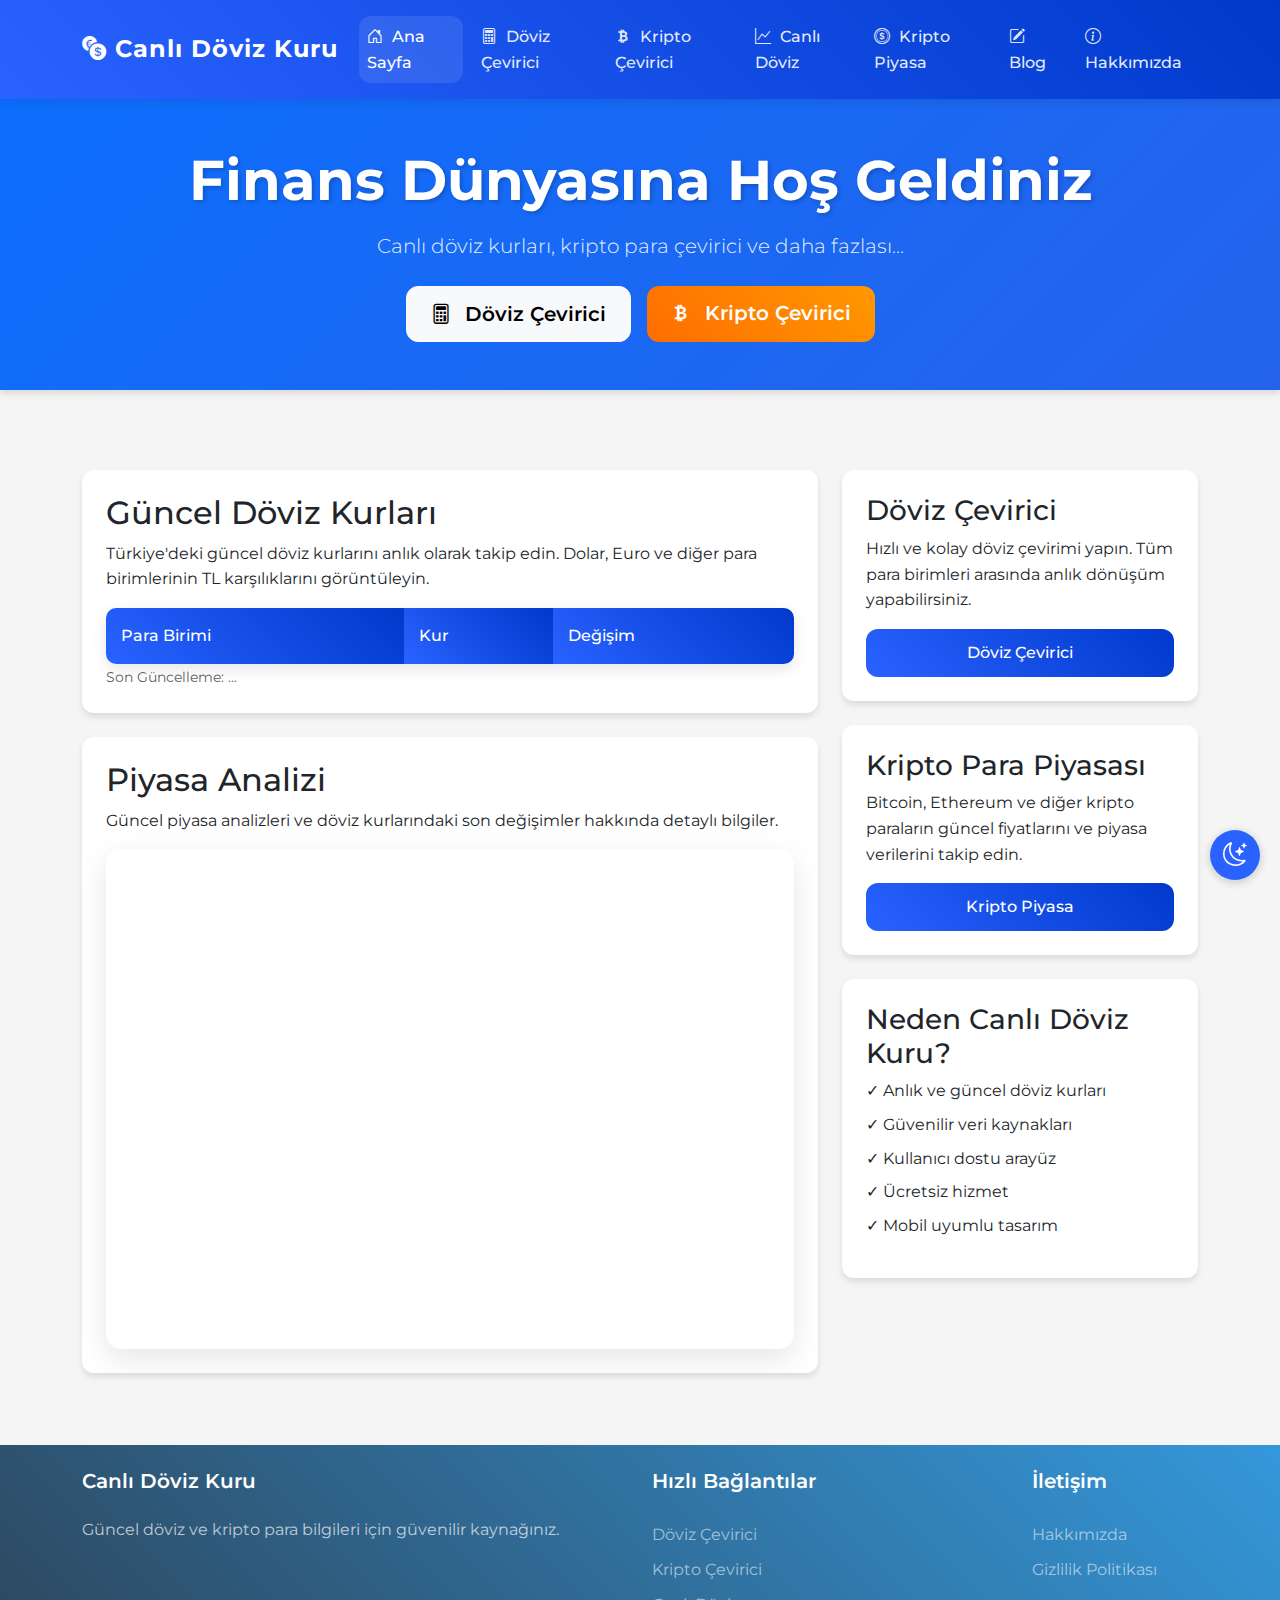
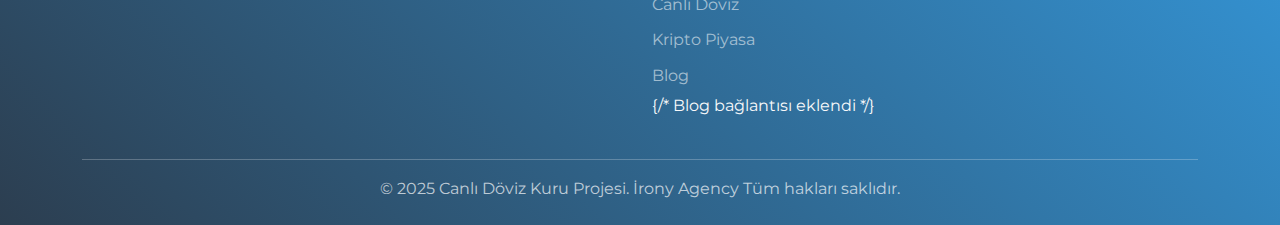
==== commit 1b11f7f4: "feat: Statik blog eklendi, navbar güncellendi ve SEO iyileştirmeleri yapıldı" ====
--- a/index.html
+++ b/index.html
@@ -16,7 +16,7 @@
     <meta name="keywords" content="canlı döviz kuru, anlık döviz kuru, dolar kaç tl, euro kaç tl, bitcoin kaç tl, kripto para piyasa">
     <meta name="author" content="Finans Platformu">
     <meta name="robots" content="index, follow">
-    
+
     <!-- Open Graph / Facebook -->
     <meta property="og:type" content="website">
     <meta property="og:url" content="https://candovizkuru.com/">
@@ -33,7 +33,7 @@
 
     <!-- Canonical URL -->
     <link rel="canonical" href="https://candovizkuru.com/">
-    
+
     <meta name="google-adsense-account" content="ca-pub-8020765633962496">
     <script async src="https://pagead2.googlesyndication.com/pagead/js/adsbygoogle.js?client=ca-pub-8020765633962496"
      crossorigin="anonymous"></script>
@@ -83,6 +83,11 @@
                         </a>
                     </li>
                     <li class="nav-item">
+                        <a class="nav-link" href="pages/blog.html">
+                            <i class="bi bi-pencil-square"></i> Blog
+                        </a>
+                    </li>
+                    <li class="nav-item">
                         <a class="nav-link" href="pages/hakkimizda.html">
                             <i class="bi bi-info-circle"></i> Hakkımızda
                         </a>
@@ -213,6 +218,7 @@
                         <li><a href="pages/kripto-cevirici.html">Kripto Çevirici</a></li>
                         <li><a href="pages/canli-doviz.html">Canlı Döviz</a></li>
                         <li><a href="pages/kripto-piyasa.html">Kripto Piyasa</a></li>
+                        <li><a href="pages/blog.html">Blog</a></li> {/* Blog bağlantısı eklendi */}
                     </ul>
                 </div>
                 <div class="col-md-2">
@@ -238,4 +244,4 @@
     <script src="https://cdn.jsdelivr.net/npm/bootstrap@5.3.0/dist/js/bootstrap.bundle.min.js"></script>
     <script src="script.js"></script>
 </body>
-</html> +</html>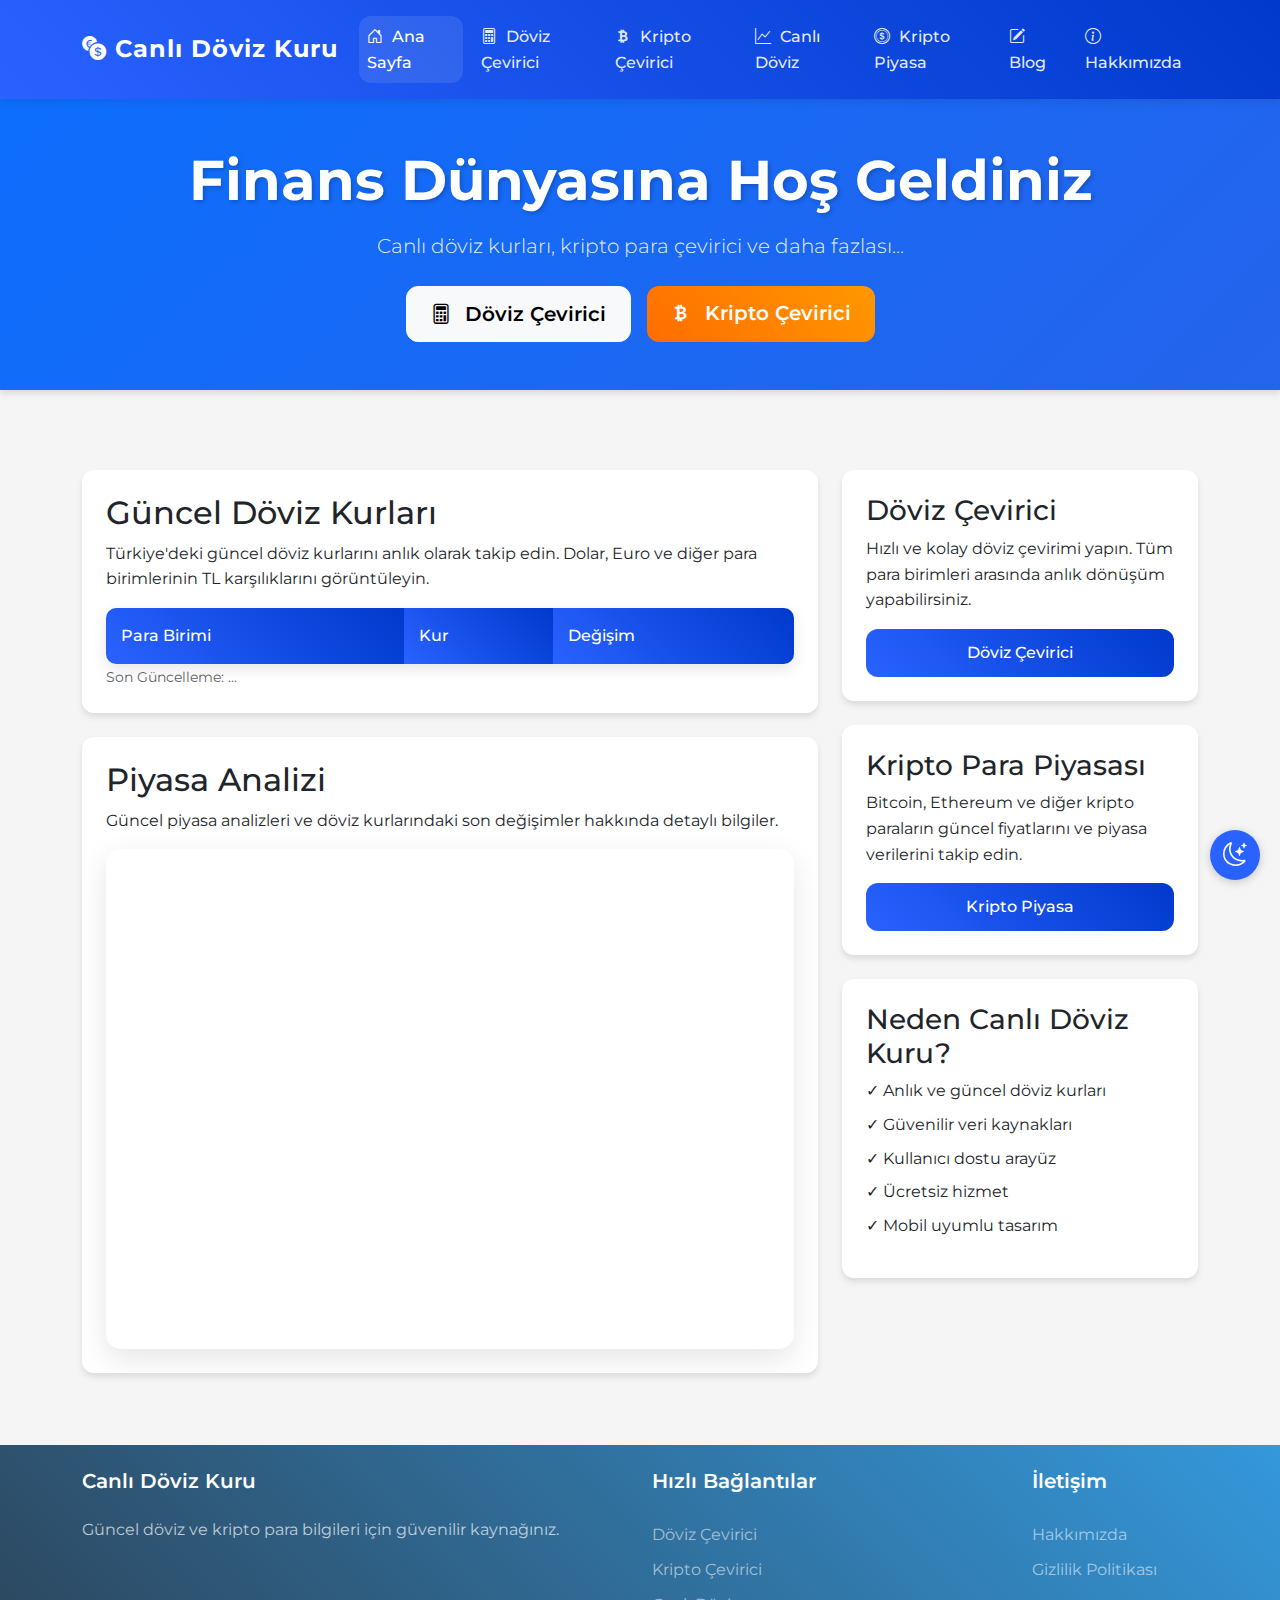
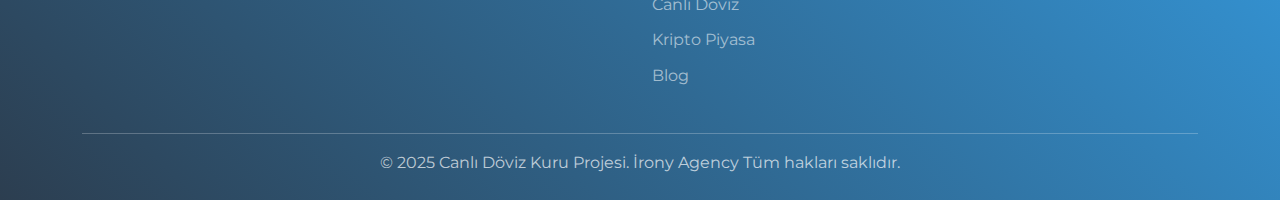
==== commit 53f67096: "fix: HTML dosyalarındaki yorum hataları temizlendi ve footer yapıları standartlaştırıldı" ====
--- a/index.html
+++ b/index.html
@@ -218,7 +218,7 @@
                         <li><a href="pages/kripto-cevirici.html">Kripto Çevirici</a></li>
                         <li><a href="pages/canli-doviz.html">Canlı Döviz</a></li>
                         <li><a href="pages/kripto-piyasa.html">Kripto Piyasa</a></li>
-                        <li><a href="pages/blog.html">Blog</a></li> {/* Blog bağlantısı eklendi */}
+                        <li><a href="pages/blog.html">Blog</a></li>
                     </ul>
                 </div>
                 <div class="col-md-2">
